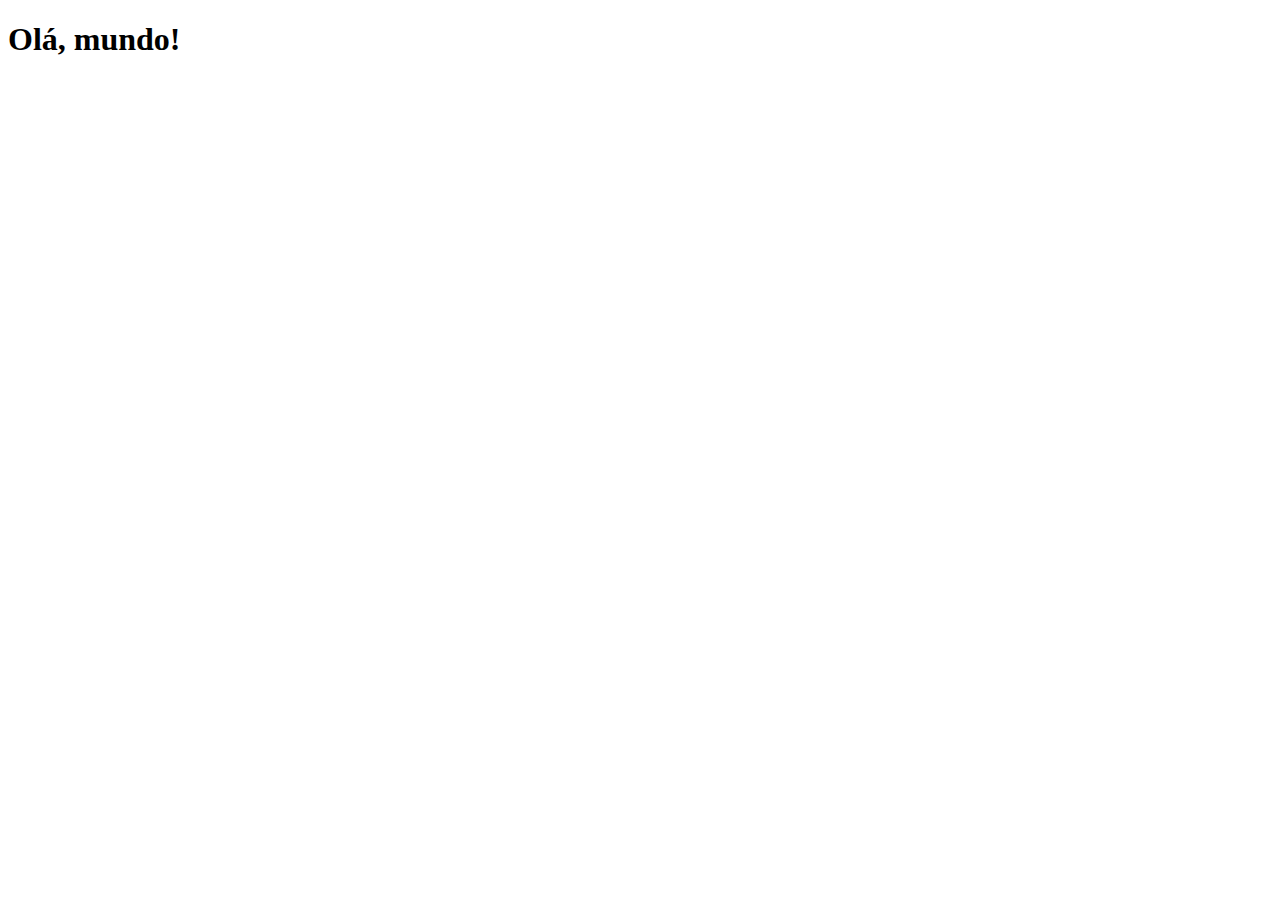
==== index.html @ def14498 "Criação de página principal" ====
<!DOCTYPE html>
<html lang="pt-br">
<head>
    <meta charset="UTF-8">
    <meta name="viewport" content="width=device-width, initial-scale=1.0">
    <title>Redes Sociais</title>
    <link rel="shortcut icon" href="favicon.ico" type="image/x-icon">
</head>
<body>
    <h1>Olá, mundo!</h1>
</body>
</html>
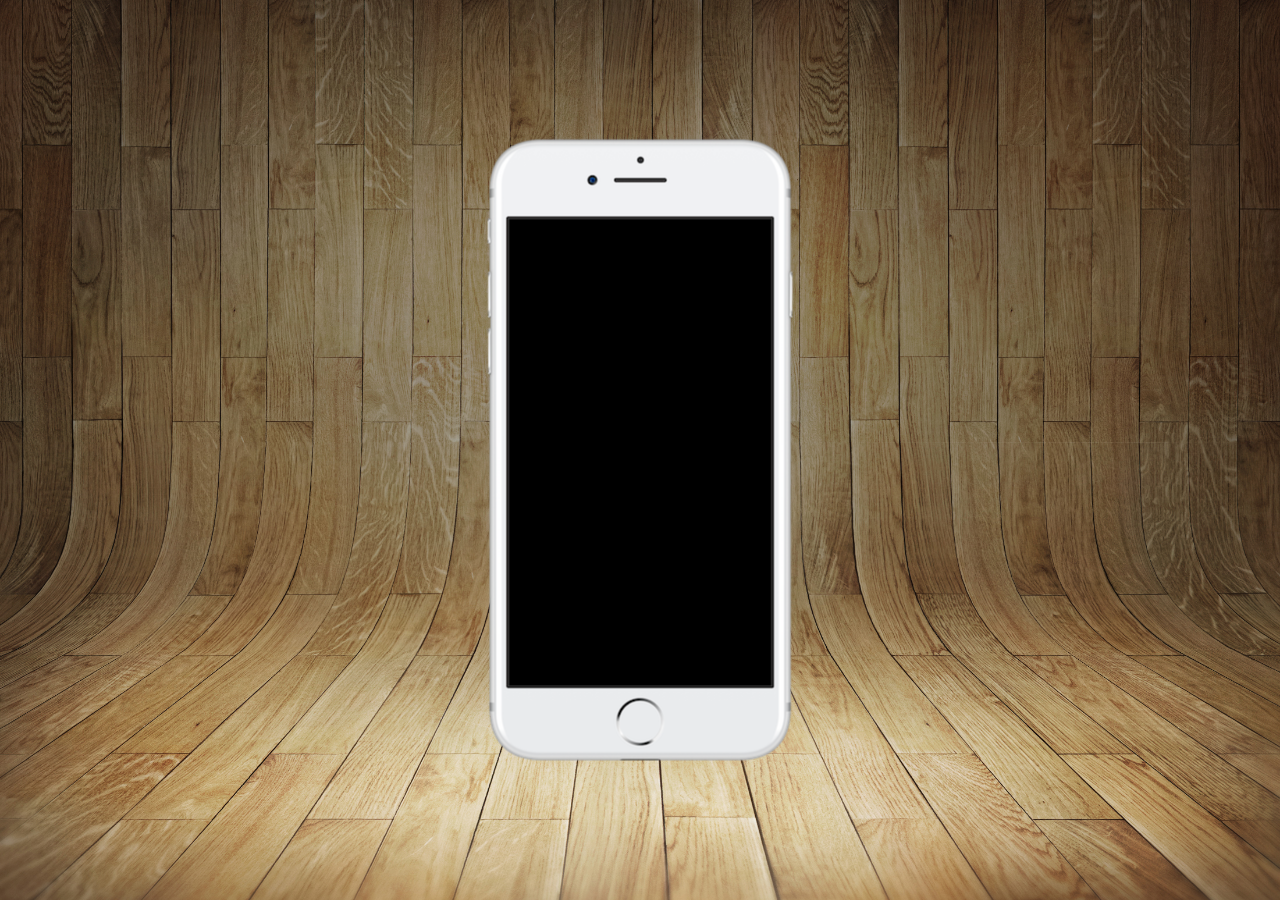
==== commit f176e851: "fixação-cel" ====
--- a/index.html
+++ b/index.html
@@ -3,10 +3,18 @@
 <head>
     <meta charset="UTF-8">
     <meta name="viewport" content="width=device-width, initial-scale=1.0">
+    <link rel="shortcut icon" href="favicon.ico" type="image/x-icon">
+    <link rel="stylesheet" href="estilos/style.css">
     <title>Redes Sociais</title>
-    <link rel="shortcut icon" href="favicon.ico" type="image/x-icon">
 </head>
 <body>
-    <h1>Olá, mundo!</h1>
+    <main>
+        <section id="cel">
+
+        </section>
+        <section id="redes-sociais">
+
+        </section>
+    </main>
 </body>
 </html>--- a/estilos/style.css
+++ b/estilos/style.css
@@ -0,0 +1,33 @@
+*{
+    margin: 0;
+    padding: 0;
+    font-family: Arial, Helvetica, sans-serif;
+}
+
+html, body {
+    height: 100vh;
+    width: 100vw;
+    background-color: black;
+}
+
+body{
+    background: url('../imagens/fundo-madeira.jpg') no-repeat;
+    background-size: cover;
+    background-attachment: fixed;
+}
+
+main{
+    height: 100vh;
+    position: relative;
+}
+
+section#cel{
+    position: absolute;
+    top: 50%;
+    left: 50%;
+    transform: translate(-50%, -50%);
+    
+    height: 627px;
+    width: 311px;
+    background: url('../imagens/frame-iphone.png') no-repeat;
+}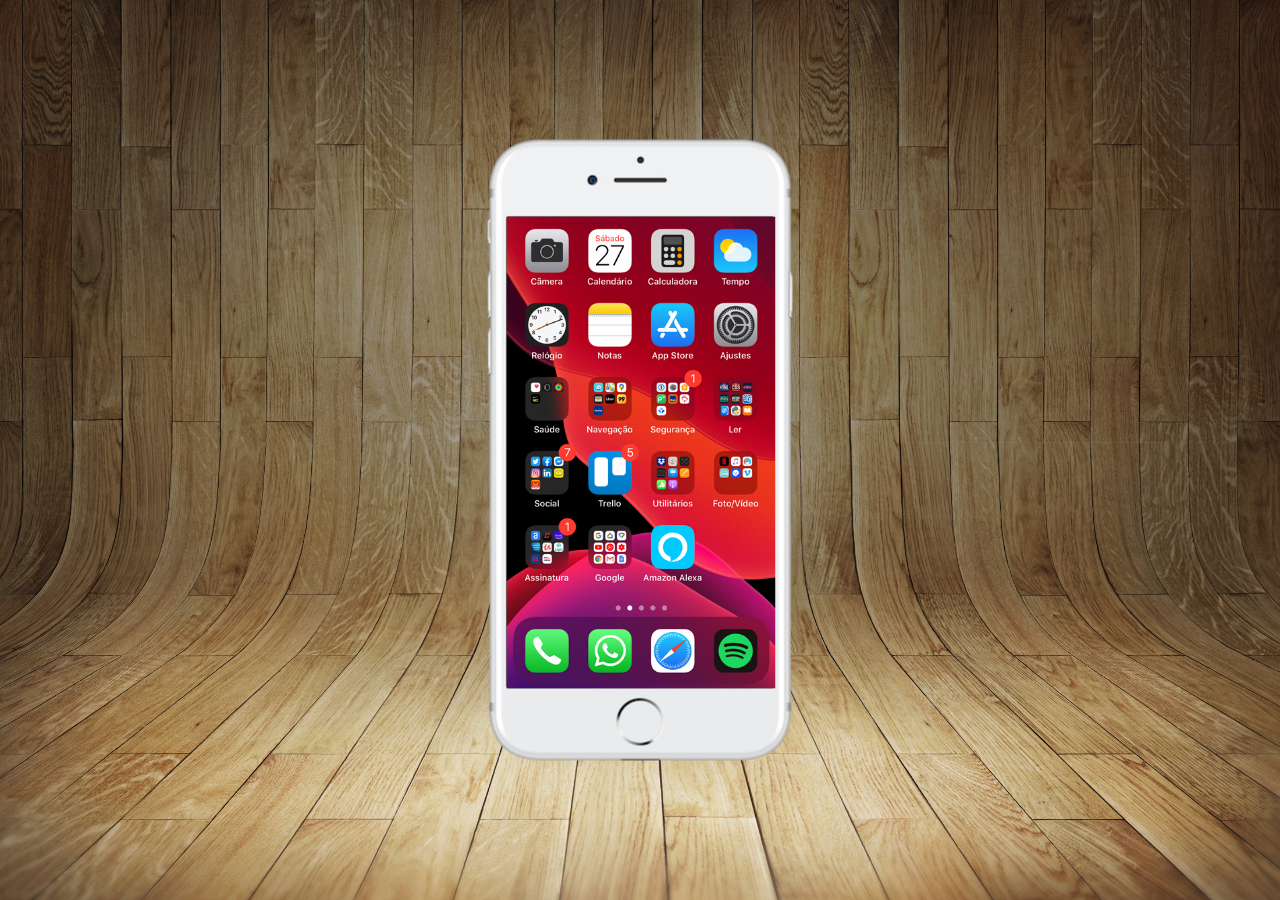
==== commit 464cbee8: "att-tela home" ====
--- a/index.html
+++ b/index.html
@@ -10,7 +10,7 @@
 <body>
     <main>
         <section id="cel">
-
+            <iframe src="home.html" name="tela" id="tela" frameborder="0"></iframe>
         </section>
         <section id="redes-sociais">
 
--- a/estilos/style.css
+++ b/estilos/style.css
@@ -30,4 +30,12 @@
     height: 627px;
     width: 311px;
     background: url('../imagens/frame-iphone.png') no-repeat;
+}
+
+iframe#tela{
+    position: relative;
+    top: 80px;
+    left: 22px;
+    width: 269px;
+    height: 472px;
 }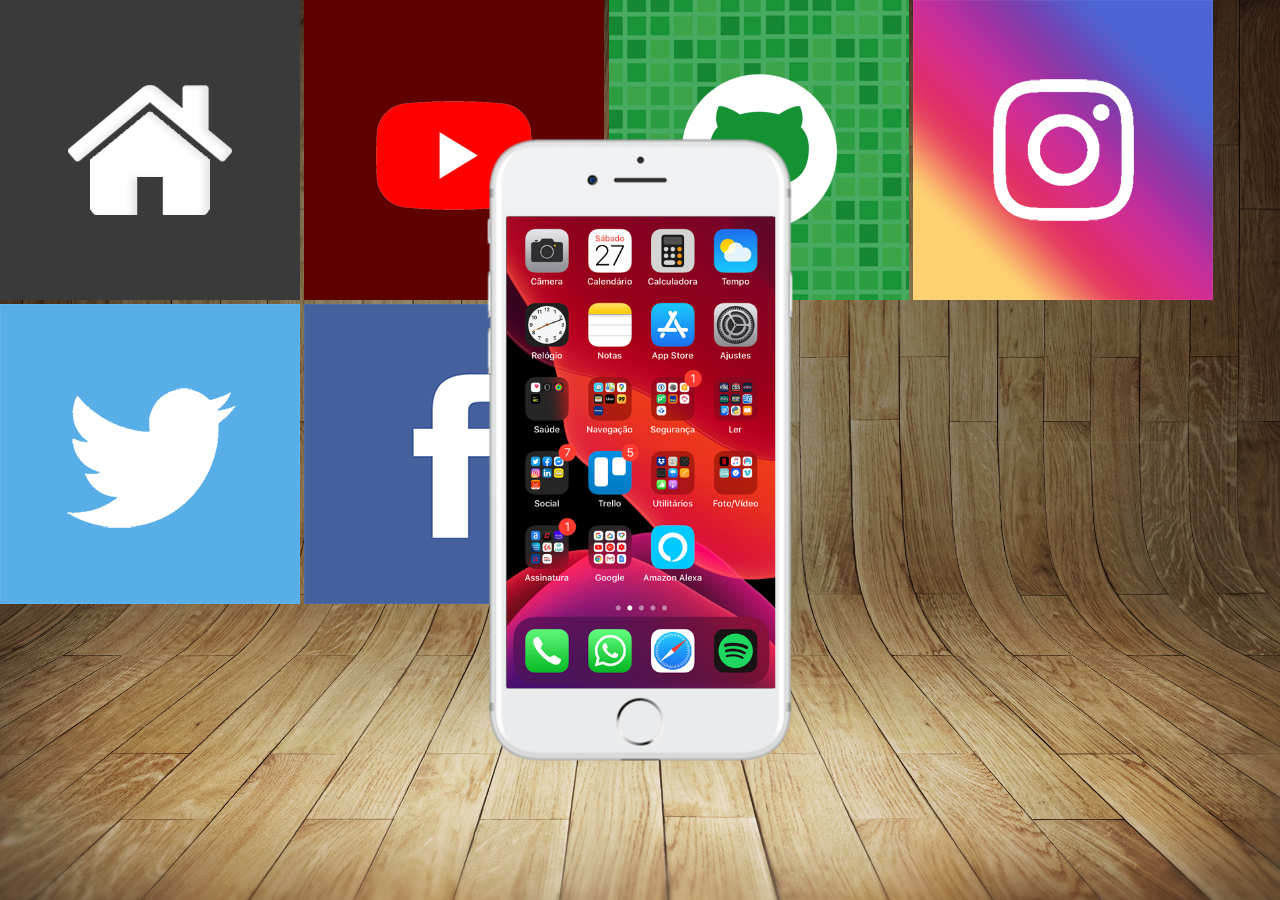
==== commit ce688b9f: "Update index.html" ====
--- a/index.html
+++ b/index.html
@@ -13,7 +13,12 @@
             <iframe src="home.html" name="tela" id="tela" frameborder="0"></iframe>
         </section>
         <section id="redes-sociais">
-
+            <a href="#" target="tela"><img src="imagens/logo-home.jpg" alt=""></a>
+            <a href="#" target="tela"><img src="imagens/logo-youtube.jpg" alt=""></a>
+            <a href="#" target="tela"><img src="imagens/logo-github.jpg" alt=""></a>
+            <a href="#" target="tela"><img src="imagens/logo-instagram.jpg" alt=""></a>
+            <a href="#" target="tela"><img src="imagens/logo-twitter.jpg" alt=""></a>
+            <a href="#" target="tela"><img src="imagens/logo-facebook.jpg" alt=""></a>
         </section>
     </main>
 </body>
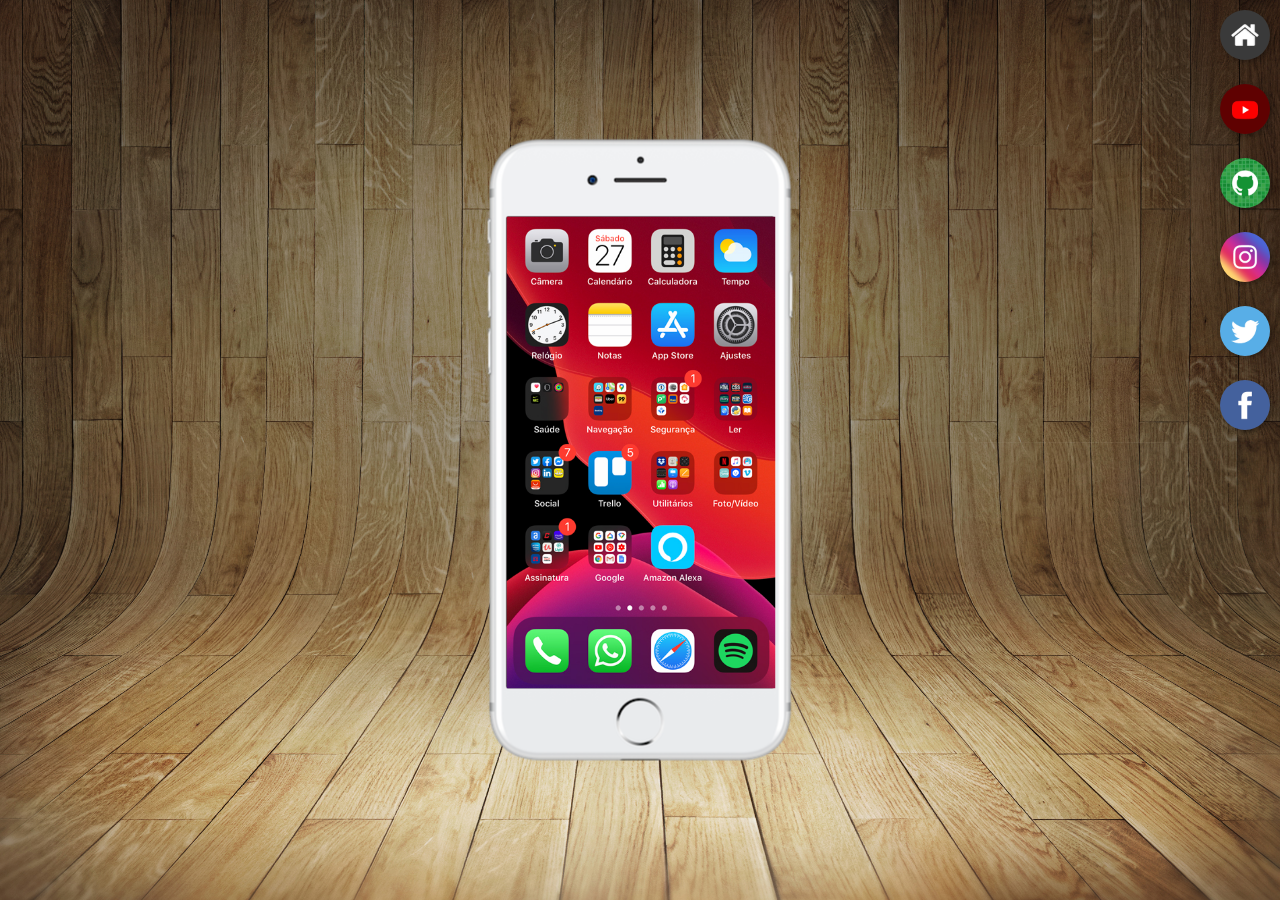
==== commit b0319ea4: "att-botões-laterais" ====
--- a/index.html
+++ b/index.html
@@ -10,15 +10,17 @@
 <body>
     <main>
         <section id="cel">
-            <iframe src="home.html" name="tela" id="tela" frameborder="0"></iframe>
+            <iframe src="home.html" name="tela" id="tela" frameborder="0">
+                Seu navegador não é compatível :/
+            </iframe>
         </section>
         <section id="redes-sociais">
-            <a href="#" target="tela"><img src="imagens/logo-home.jpg" alt=""></a>
-            <a href="#" target="tela"><img src="imagens/logo-youtube.jpg" alt=""></a>
-            <a href="#" target="tela"><img src="imagens/logo-github.jpg" alt=""></a>
-            <a href="#" target="tela"><img src="imagens/logo-instagram.jpg" alt=""></a>
-            <a href="#" target="tela"><img src="imagens/logo-twitter.jpg" alt=""></a>
-            <a href="#" target="tela"><img src="imagens/logo-facebook.jpg" alt=""></a>
+            <a href="#" target="tela"><img src="imagens/logo-home.jpg" alt=""></a> <br>
+            <a href="#" target="tela"><img src="imagens/logo-youtube.jpg" alt=""></a> <br>
+            <a href="#" target="tela"><img src="imagens/logo-github.jpg" alt=""></a> <br>
+            <a href="#" target="tela"><img src="imagens/logo-instagram.jpg" alt=""></a> <br>
+            <a href="#" target="tela"><img src="imagens/logo-twitter.jpg" alt=""></a> <br>
+            <a href="#" target="tela"><img src="imagens/logo-facebook.jpg" alt=""></a> <br>
         </section>
     </main>
 </body>
--- a/estilos/style.css
+++ b/estilos/style.css
@@ -38,4 +38,23 @@
     left: 22px;
     width: 269px;
     height: 472px;
-}+}
+
+section#redes-sociais img{
+    width: 50px;
+    margin: 10px;
+    border-radius: 50%;
+    box-shadow: 2px 2px 5px rgba(0, 0, 0, 0.322);
+    box-sizing: border-box;
+}
+
+section#redes-sociais{
+    text-align: right;
+}
+
+section#redes-sociais img:hover{
+    border: 2px solid rgba(255, 255, 255, 0.61);
+    transform: translate(-2px, -2px);
+    box-shadow: 5px 5px 10px rgba(0, 0, 0, 0.479);
+    transition: transform .5s, border 1s;
+}
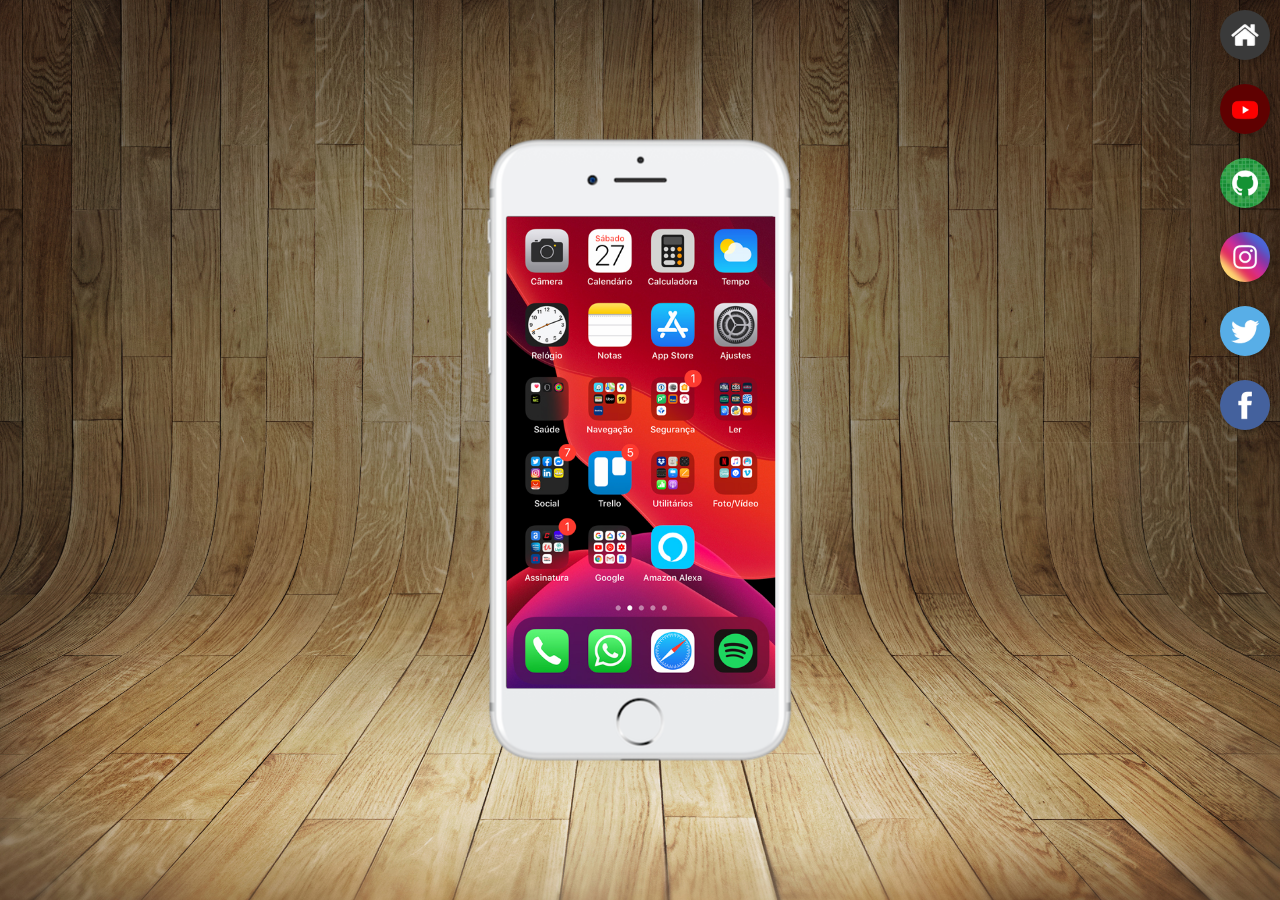
==== commit 7d951ea1: "att-diaria" ====
--- a/index.html
+++ b/index.html
@@ -15,8 +15,8 @@
             </iframe>
         </section>
         <section id="redes-sociais">
-            <a href="#" target="tela"><img src="imagens/logo-home.jpg" alt=""></a> <br>
-            <a href="#" target="tela"><img src="imagens/logo-youtube.jpg" alt=""></a> <br>
+            <a href="home.html" target="tela"><img src="imagens/logo-home.jpg" alt=""></a> <br>
+            <a href="you-tube.html" target="tela"><img src="imagens/logo-youtube.jpg" alt=""></a> <br>
             <a href="#" target="tela"><img src="imagens/logo-github.jpg" alt=""></a> <br>
             <a href="#" target="tela"><img src="imagens/logo-instagram.jpg" alt=""></a> <br>
             <a href="#" target="tela"><img src="imagens/logo-twitter.jpg" alt=""></a> <br>
--- a/estilos/style.css
+++ b/estilos/style.css
@@ -44,7 +44,7 @@
     width: 50px;
     margin: 10px;
     border-radius: 50%;
-    box-shadow: 2px 2px 5px rgba(0, 0, 0, 0.322);
+    box-shadow: 2px 2px 5px rgba(0, 0, 0, 0.205);
     box-sizing: border-box;
 }
 
